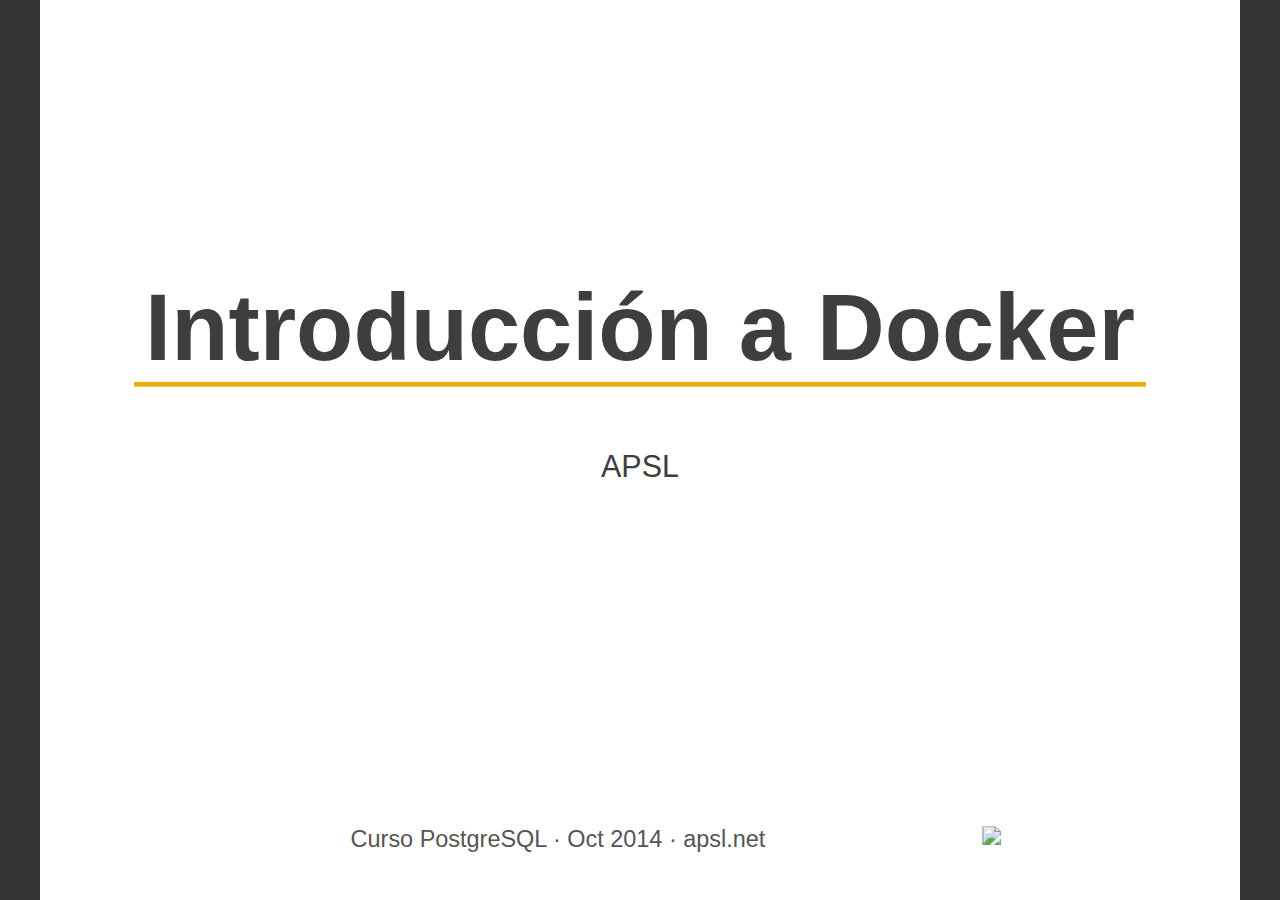
==== index.html @ 0d20121a "init" ====
<!DOCTYPE html>
<!--
  Copyright 2010 Google Inc.

  Licensed under the Apache License, Version 2.0 (the "License");
  you may not use this file except in compliance with the License.
  You may obtain a copy of the License at

     http://www.apache.org/licenses/LICENSE-2.0

  Unless required by applicable law or agreed to in writing, software
  distributed under the License is distributed on an "AS IS" BASIS,
  WITHOUT WARRANTIES OR CONDITIONS OF ANY KIND, either express or implied.
  See the License for the specific language governing permissions and
  limitations under the License.

  Original slides: Marcin Wichary (mwichary@google.com)
  Modifications: Ernest Delgado (ernestd@google.com)
                 Alex Russell (slightlyoff@chromium.org)

  landslide modifications: Adam Zapletal (adamzap@gmail.com)
                           Nicolas Perriault (nperriault@gmail.com)
-->
<html>
<head>
    <meta http-equiv="Content-Type" content="text/html; charset=utf-8" />
    <meta http-equiv="X-UA-Compatible" content="chrome=1">
    <title>Introducción a Docker</title>
    <!-- Styles -->
    
    <link rel="stylesheet" media="print" href="temas/avalanche/avalanche/css/print.css">
    <link rel="stylesheet" media="screen, projection" href="temas/avalanche/avalanche/css/screen.css">
    
    
      
      <link rel="stylesheet" href="temas/avalanche/custom_css/pygments/default.css">
      
    
      
      <link rel="stylesheet" href="custom.css">
      
    
    <!-- /Styles -->
    <!-- Javascripts -->
    
    <script type="text/javascript" src="temas/avalanche/avalanche/js/slides.js"></script>
    
    
    <!-- /Javascripts -->
</head>
<body>
  <div id="blank"></div>
  <div class="presentation">
    <div id="time">
      <span id="hours">00</span>:<span id="minutes">00</span>:<span id="seconds">00</span>
    </div>            
    <div id="current_presenter_notes">
      <div id="presenter_note"></div>
    </div>
    <div class="slides">
      
      <!-- slide source: slides/01-intro.md -->
      <div class="slide-wrapper">
        <div class="slide titleslide">
          <div class="inner">
            
            <header><h1>Introducción a Docker</h1></header>
            
            
            <section><h2>APSL</h2>
</section>
            
          </div>
          <div class="presenter_notes">
            <header><h1>Notes</h1></header>
            <section>
            
            </section>
          </div>
          <footer>
            
            <aside class="source">
              Source: <a href="slides/01-intro.md">slides/01-intro.md</a>
            </aside>
            
            <aside class="page_number">
              1/2
            </aside>
          </footer>
          <div class="apsl">
            Curso PostgreSQL · Oct 2014 · apsl.net
            <img class="logoapsl" src="img/apsl.png" />
          </div>
        </div>
      </div>
      
      <!-- slide source: slides/01-intro.md -->
      <div class="slide-wrapper">
        <div class="slide">
          <div class="inner">
            
            <header><h1>Agenda</h1></header>
            
            
            <section><ul>
<li>Introducción</li>
<li>Historia</li>
<li>Arquitectura</li>
<li>Configuración<ul>
<li>postgresql.conf</li>
<li>pg_hba.conf</li>
</ul>
</li>
<li>Instalación</li>
</ul></section>
            
          </div>
          <div class="presenter_notes">
            <header><h1>Notes</h1></header>
            <section>
            
            </section>
          </div>
          <footer>
            
            <aside class="source">
              Source: <a href="slides/01-intro.md">slides/01-intro.md</a>
            </aside>
            
            <aside class="page_number">
              2/2
            </aside>
          </footer>
          <div class="apsl">
            Curso PostgreSQL · Oct 2014 · apsl.net
            <img class="logoapsl" src="img/apsl.png" />
          </div>
        </div>
      </div>
      
    </div>
  </div>
  
  
  <div id="toc" class="sidebar hidden">
    <h2>Table of Contents</h2>
    <table>
      <caption>Table of Contents</caption>
      
      <tr id="toc-row-1">
        <th><a href="#slide1">Introducción a Docker</a></th>
        <td><a href="#slide1">1</a></td>
      </tr>
      
      
      <tr id="toc-row-2">
        <th><a href="#slide2">Agenda</a></th>
        <td><a href="#slide2">2</a></td>
      </tr>
      
      
    </table>
  </div>
  
  <div id="help" class="sidebar hidden">
    <h2>Help</h2>
    <table>
      <caption>Help</caption>
      <tr>
        <th>Table of contents</th>
        <td>t</td>
      </tr>
      <tr>
        <th>Exposé</th>
        <td>ESC</td>
      </tr>
      <tr>
        <th>Autoscale</th>
        <td>e</td>
      </tr>
      <tr>
        <th>Full screen slides</th>
        <td>f</td>
      </tr>
      <tr>
        <th>Presenter view</th>
        <td>p</td>
      </tr>
      <tr>
        <th>Source files</th>
        <td>s</td>
      </tr>
      <tr>
        <th>Slide numbers</th>
        <td>n</td>
      </tr>
      <tr>
        <th>Blank screen</th>
        <td>b</td>
      </tr>
      <tr>
        <th>Notes</th>
        <td>2</td>
      </tr>
      <tr>
        <th>Help</th>
        <td>h</td>
      </tr>
    </table>
  </div>
  <script>$().landslide();</script>
</body>
</html>
---- temas/avalanche/avalanche/css/print.css ----
/*
Letter 612 x 792
A4     498 x 750
*/

/***************************************************************************/
/* The bits that you probably want to override! */
body {
  font-size: 20pt;
  font-family: "Helvetica", "Arial", "Liberation Sans", sans-serif;
  color: black;
  background-color: #fff; /* Colour outside of slide */
}

div.presentation, div.slide {
  background-color: white; /* colour of the slide */
}

div.slide h1, div.slide h2, div.slide h3, div.slide h4, div.slide h5, div.slide h6 {
  color: navy;
  font-weight: normal;
}

div.slide h3, div.slide h4, div.slide h5, div.slide h6 {
  margin-bottom: 6px;
}

div.slide h3 + p, div.slide h4 + p, div.slide h5 + p, div.slide h6 + p {
  margin-top: 6px;
}

pre {
  font-size: 12pt;
  font-family: Monaco, Courier, monospace;
}

li {
  line-height: 1.5em;
  margin-left: 10pt;
  /*padding: 10px 0*/;
}

li ul, li ul li {
  margin-top: 0;
}

table {
  margin-top: 6pt;
  border-collapse: collapse;
  width: 100%;
}
table th {
  text-align: left;
  border-bottom: 1px solid #666;
}
table td, table th {
  padding-left:   10px;
  padding-right:  10px;
  padding-top:    4px;
  padding-bottom: 4px;
}
tr > td:first-child, tr > th:first-child {
  padding-left: 0;
}

/* .notes are displayed when you press '2' */
.notes {
  color: white;
  background: #777;
  opacity:0.90;
}

/* A title slide is a single header */
.slide header:only-child h1 {
  font-weight: bold;
  font-size: 36pt;
}

/* Source and page number */
aside.source, aside.page_number {
  font-size: 14pt;
}

/* Quote and blockquote */
blockquote          { text-indent: -1ex; margin-bottom: 10px;}
blockquote *        { quotes: none; }
blockquote p:before { content: '\201C'; }
blockquote p:after  { content: '\201D'; }
blockquote p        { margin:0; padding:0; }
blockquote q:before { content: '\2018'; }
blockquote q:after  { content: '\2019'; }
.cite { margin:0; text-align:right; margin-right: 40px;}

/***************************************************************************/
/* Specific clases for use with the .fx: macro */

/* smaller and larger */
.smaller section {
  font-size: 18pt;
}

.smaller div h1 {
  font-size: 40pt;
}

.smaller section pre {
  font-size: 10pt;
}

.larger section {
  font-size: 22pt;
}

.larger div h1 {
  font-size: 40pt;
}

.larger section pre {
  font-size: 14pt;
}

/* titleslide: displaying a title(h1) and subtitle(h2) on the same slide */
div.titleslide { text-align: center; }
div.titleslide h1 { padding-top: 50pt; font-size: 60pt; font-weight: bold;}

/* imageslide: covering a whole slide with an image */
div.slides div.imageslide {margin: 0; width: 750pt; height: 460pt; overflow: hidden}
div.imageslide img { 
  position: relative; 
  /*top: -144pt;*/
  /*top: -460pt;*/
  /*left: -10pt; */
  top: -138pt;
  left: -10pt;
  width: 750pt;
  height: 460pt;
  max-width: 750pt !important; 
  max-height: 460pt !important; 
  z-index: 0; 
}

div.imageslide h1 { position: relative; z-index: 3 !important; /*left: 40px; top: -70pt; */}

/* black and white header for use with imageslide */
div.whiteheading h1 {color: #fffffe !important;}
div.blackheading h1 {color: black !important;}

/***************************************************************************/
/* Syntax highlighting is by Pygments - select via config file */
.lineno {color: #aaa; }  /* Line numbers */



/***************************************************************************/
/* The structure - You shouldn't need to change anything from here on down */
body {
  /*padding : 70pt;*/
  margin  : 0;
  overflow: hidden;
}

div.presentation, div.slides {
    transform: scale(1),
    -ms-transform: scale(1),
    -moz-transform: scale(1),
    -webkit-transform: scale(1),
    -o-transform: scale(1),
}

/*div.slides {
  width: 754pt !important;
  height: 502pt !important;
}*/

div.slide {
  display: block !important;
  width: 740pt !important;
  height: 460pt !important;
  border: 2pt solid #ddd;
/*  width      : 100%;
  height     : 100%;*/
  overflow   : hidden;
  page-break-after: always;
}

div.slide div.inner {
  width: 750pt !important;
  height: 460pt !important;
  margin: auto;
  display: table-cell;
  padding: 10pt;
}


/* A title slide is a single header */
.slide header:only-child {
  display: table;
}

.slide header:only-child h1 {
  width: 750pt !important;
  height: 460pt !important;
  text-align    : center;
  display       : table-cell;
  vertical-align: middle;
}

/*.slide header:only-child h1 {
  line-height: 180%;
  text-align: center;
  display: table-cell;
  vertical-align: middle;
  height: 600px;
  width: 800px;
  font-size: 48px;
  margin-top:100px;
  margin-bottom:100px;
}
*/


ol {
  margin-left: 5pt;
}

/* Image alignment options. Note that we align centre by default */
img { display: block; margin: auto; max-width: 600pt; max-height: 340pt;}

section img.align-center, section img.align-centre, section img.center, section img.centre {
  display: block;
  margin-left: auto;
  margin-right: auto;
}

section img.align-right, section img.right {
  display: block;
  margin-left: auto;
  margin-right: 0;
}

section img.align-left, section img.left {
  display: block;
  margin-right: auto;
  margin-left: 0;
}

section img.float-right {
  display: block;
  float: right;
  margin-left: auto;
  margin-right: 0;
}

section img.float-left {
  display: block;
  float: left;
  margin-right: auto;
  margin-left: 0;
}

/* Source and page number */
aside, footer {
  display: block;
  visibility: visible;
}

aside.source {
  display: none;
}

.page_number {
  position: relative; 
  text-align: right;
  display: block !important;
  visibility: visible !important;
  top: -40pt;
  right    : 0px;
  color    : black !important;
  padding  : 5pt !important;  
}


#toc, #help, .slide .notes,
.presenter_notes, #current_presenter_notes, #presenter_note,
 #time {
  display: none;
}


/* Turn of page numbers by uncommenting this */
.page_number {
  display: none !important;
}

/* Custom CSS bits */
.credits {
    float: right; 
    text-align:left;
    padding-top: 150pt !important;
}

.columnlist2 ul {
    vertical-align: top;
    -moz-column-count: 2;
    -moz-column-gap: 20px;
    -webkit-column-count: 2;
    -webkit-column-gap: 20px;
    column-count: 2;
    column-gap: 20px;
}

.columnlist3 ul {
    vertical-align: top;
    -moz-column-count: 3;
    -moz-column-gap: 20px;
    -webkit-column-count: 3;
    -webkit-column-gap: 20px;
    column-count: 3;
    column-gap: 20px;
}
---- temas/avalanche/avalanche/css/screen.css ----
/***************************************************************************/
/* The bits that you probably want to override! */
body {
    font-size: 36px;
    font-family: "Helvetica", "Arial", "Liberation Sans", sans-serif;
    color: black;
    background-color: #333; /* Colour outside of slide */
}

div.presentation, div.slide {
  background-color: white; /* colour of the slide */
}

div.slide h1, div.slide h2, div.slide h3, div.slide h4, div.slide h5, div.slide h6 {
  color: navy;
  font-weight: normal;
}

pre {
  font-size: 26px;
  font-family: Monaco, Courier, monospace;
}

li {
  padding: 10px 0;
}

table {
  margin-top: 10px;
  border-collapse: collapse;
  width: 100%;
}
table th {
  text-align: left;
  border-bottom: 1px solid #666;
}
table td, table th {
  padding-left:   10px;
  padding-right:  10px;
  padding-top:    4px;
  padding-bottom: 4px;
}
tr > td:first-child, tr > th:first-child {
  padding-left: 0;
}

/* .notes are displayed when you press '2' */
.notes {
  color: white;
  background: #777;
  opacity:0.90;
}

/* A title slide is a single header */
.slide header:only-child h1 {
  font-weight: bold;
  font-size: 80px;
}

/* Source and page number */
aside.source, aside.page_number {
  font-size: 20px;
}

/* Quote and blockquote */
blockquote          { text-indent: -1ex; margin-bottom: 10px;}
blockquote *        { quotes: none; }
blockquote p:before { content: '\201C'; }
blockquote p:after  { content: '\201D'; }
blockquote p        { margin:0; padding:0; }
blockquote q:before { content: '\2018'; }
blockquote q:after  { content: '\2019'; }
.cite { margin:0; text-align:right; margin-right: 40px;}

/***************************************************************************/
/* Specific clases for use with the .fx: macro */

/* smaller and larger */
.smaller section {
  font-size: 30px;
}

.smaller div h1 {
  font-size: 72px;
}

.smaller section pre {
  font-size: 24px;
}

.larger section {
  font-size: 42px;
}

.larger div h1 {
  font-size: 72px;
}

.larger section pre {
  font-size: 28px;
}

/* titleslide: displaying a title(h1) and subtitle(h2) on the same slide */
div.titleslide { text-align: center; }
div.titleslide h1 { padding-top: 140px; font-size: 80px; font-weight: bold;}

/* imageslide: covering a whole slide with an image */
div.slides div.imageslide {margin: 0; width: 1024px; height: 768px;}
div.imageslide img { 
  position: absolute; 
  top: 0; left: 0; 
  width: 1024px; 
  max-width: 1024px; max-height: 768px;
  z-index: 0; 
}

div.imageslide h1 { position: absolute; z-index: 3; left: 40px; top: 0; }

/* black and white header for use with imageslide */
div.whiteheading h1 {color: white !important;}
div.blackheading h1 {color: black !important;}

/***************************************************************************/
/* Syntax highlighting is by Pygments - select via config file */
.lineno {color: #aaa; }  /* Line numbers */


/***************************************************************************/
/* Slide transition */
.slide.past {
  opacity: 0;
}

.slide.current {
  opacity: 1;
  -webkit-transition: opacity 0.75s ease;
  -moz-transition: opacity 0.75s ease;
  -o-transition: opacity 0.75s ease;
}

.slide.future {
  opacity: 0;
}

/***************************************************************************/
/* The structure - You shouldn't need to change anything from here on down */
body {
  padding : 0;
  margin  : 0;
  width   : 100%;
  height  : 100%;
  overflow: hidden;
}

div.presentation {
  margin     : 0px auto;
  width      : 1024px;
  height     : 768px;
  position   : absolute;
  top        : 50%;
  left       : 50%;
  margin-left: -512px;
  margin-top : -384px;
}

div.slides {
  width      : 1024px;
  height     : 768px;
}

div.slide {
  display    : none;
  margin-left: 80px; /* Nice big margin */
  margin-top : 40px;
  width      : 864px;
  height     : 688px;
  position   : absolute;
  overflow   : hidden;
}

.slide.past, .slide.current {
  display: block;
}

.slide.future {
  display: none;
}

/* A title slide is a single header */
.slide header:only-child {
  display: table;
}

.slide header:only-child h1 {
  height        : 600px;
  width         : 864px;
  text-align    : center;
  display       : table-cell;
  vertical-align: middle;
}

ol {
  margin-left: 15px;
}

/* Image alignment options. Note that we align centre by default */
img { display: block; margin: auto; max-width: 864px; max-height: 500px;}

section img.align-center, section img.align-centre, section img.center, section img.centre {
  display: block;
  margin-left: auto;
  margin-right: auto;
}

section img.align-right, section img.right {
  display: block;
  margin-left: auto;
  margin-right: 0;
}

section img.align-left, section img.left {
  display: block;
  margin-right: auto;
  margin-left: 0;
}

section img.float-right {
  display: block;
  float: right;
  margin-left: auto;
  margin-right: 0;
}

section img.float-left {
  display: block;
  float: left;
  margin-right: auto;
  margin-left: 0;
}

/* Blank screen */
#blank {
  position: fixed;
  top: 0;
  left: 0;
  background-color: black;
  width: 100%;
  height: 100%;
  z-index: 64;
  display: none;
}
body.presenter_view.blank .slide.current {
   opacity: 0.2;
}

body.presenter_view #blank {
    display: none !important;
}

/* Display notes (keyboard: 2) */
.notes {
  display   : none;
  padding   : 30px;
  color: white;
  position:absolute;
  width     : 710px;
  min-height: 300px;
  left: 51px;
  top: 123px;
  overflow  : hidden;
}

/* Source and page number */
aside {
  display: none;
}
aside.source {
  position: absolute;
  bottom: 6px;
  left: 0px;
}
aside.page_number {
  position: absolute;
  bottom: 6px;
  right: 0px;
}


/* Expose */
body.expose div.slides {
  float           : left;
  position        : relative;
  overflow        : auto;
  margin          : 10px;
  width           : 1024px;
  height          : 768px;
  background-color: #fff !important;
}

body.expose div.slide {
  display                 : block;
  width                   : 864px;
  height                  : 688px;  
  float                   : left;
  position                : relative;
  left                    : auto !important;
  top                     : auto !important;
  margin                  : 0 !important;
  margin-left             : 10px !important;
  margin-top              : 10px !important;
  padding                 : 10px !important;
  -webkit-transition      : none;
  -moz-transition         : none;
  -o-transition           : none;  
  -moz-transform          : scale(.30, .30);
  -moz-transform-origin   : 0 0;
  -webkit-transform       : scale(.30, .30);
  -webkit-transform-origin: 0 0;
  -o-transform            : scale(.30, .30);
  -o-transform-origin     : 0 0;
  cursor                  : pointer;
  border                  : 10px solid #ccc;
  /*background-color        : #eee;*/
}

body.expose div.slide:hover {
  /*background-color: #D7FCFC;*/
  border: 10px solid blue;
}

body.expose .slide-wrapper {
  float   : left;
  position: relative;
  overflow: hidden;
  margin  : .5%;
  width   : 300px;
  height  : 233px;
}

body.expose .slide.far-past,
body.expose .slide.past,
body.expose .slide.future,
body.expose .slide.far-future {
  margin-left: 0;
  opacity: 1;
}

body.expose .slide.current {
  border: 10px solid red;
  -moz-transform: scale(.30, .30);
  -moz-transform-origin: 0 0;
  -webkit-transform: scale(.30, .30);
  -webkit-transform-origin: 0 0;
  -o-transform: scale(.30, .30);
  -o-transform-origin: 0 0;
}

body.expose .slide aside {
  display: block;
}
body.expose .slide aside.source {
  display: none;
}
body.expose .slide aside.page_number {
  display         : block;
  position        : absolute;
  bottom          : 10px;
  right           : 10px;
  font-size       : 40px;
  background-color: #eee;
  color           : black;
  padding         : 10px;
}

body.expose .slide.current aside.page_number {
  background-color: red;
  color: white;
}

body.expose .slide:hover aside.page_number {
  background-color: blue;
  color: white;
}

/* Sidebar for ToC and Help */
.sidebar {
  background-color: #eee;
  color: #000;
  border-right: 5px solid #ddd;
  z-index: 63;
  height: 100%;
  overflow: hidden;
  top: 0;
  position: absolute;
  display: block;
  margin: 0;
  padding: 10px 16px;
  overflow: auto;
  -webkit-transition: margin 0.2s ease-in-out;
  -moz-transition: margin 0.2s ease-in-out;
  -o-transition: margin 0.2s ease-in-out;
  font-size: 14px;
}

.sidebar.hidden {
  margin-left: -500px;
}

.sidebar h2 {
  margin: 0 0 16px;
  padding: 0;
}

.sidebar table {
  width: 100%;
  margin: 0;
  padding: 0;
  border-collapse: collapse;
}

.sidebar table caption {
  display: none;
}

.sidebar tr {
  margin: 2px 0;
  border-bottom: 1px solid #ccc;
}

.sidebar th {
  text-align: left;
  font-weight: normal;
  max-width: 300px;
  overflow: hidden;
}

.sidebar tr.sub th {
  text-indent: 20px;
}

.sidebar td {
  text-align: right;
  min-width: 20px;
}

.sidebar a {
  color: #000;
  display: block;
  text-decoration: none;
  border-bottom: none;
  padding: 4px 0;
}

.sidebar tr.active, .sidebar tr.active:hover, .sidebar tr.active a {
  background: white;
}

.sidebar tr:hover {
  background: #ccc;
}

/* Presenter Mode */
body.presenter_view, body.presenter_view div.presentation {
  background-color: #333 !important;
}
body.presenter_view div.slides {
  margin-left: -40px !important;
  margin-top : -30px !important;
}

body.presenter_view div.slide {
  display: inline;
  position: absolute;
  overflow: hidden;
  -moz-transform: scale(0.55, 0.55);
  -moz-transform-origin: 0 0;
  -webkit-transform: scale(0.55, 0.55);
  -webkit-transform-origin: 0 0;
  -o-transform: scale(0.55, 0.55);
  -o-transform-origin: 0 0;
  opacity: 1;
  width: 864px !important;
  height: 688px !important;
  margin-left: 60px !important;
  margin-top: 90px !important;
}

body.presenter_view .slide.far-past {
  display: none;
}

body.presenter_view .slide.past {
  display: none;
}

body.presenter_view .slide.current {
  display: block;
  border: 8px solid maroon;
  z-index: 2;
}

body.presenter_view .slide.future {
  display: block;
  margin-left: 560px !important;
  z-index: 1;
  opacity: 1;
  margin-top: 90px !important;
  border: 8px solid #aaa;
  -moz-transform: scale(0.55, 0.55);
  -moz-transform-origin: 0 0;
  -webkit-transform: scale(0.55, 0.55);
  -webkit-transform-origin: 0 0;
  -o-transform: scale(0.55, 0.55);
  -o-transform-origin: 0 0;
}

body.presenter_view .slide.far-future {
  display: none;
  margin-left: 525px;
}

body.presenter_view div#current_presenter_notes {
  visibility: visible;
  display: block;
  position: absolute;
  overflow: auto;
  vertical-align: middle;
  left: 0;
  top: 60%;
  height: 38%;
  margin-left: 20px;
  z-index: 2;
  width: 973px;
  border: 4px solid #aaa;
  background-color: #eee;
}

body.presenter_view div#current_presenter_notes section {
    background-color: #eee !important;
}

body.presenter_view .slide aside.page_number {
  display         : block;
  position        : absolute;
  bottom          : 10px;
  right           : 10px;
  font-size       : 70px;
  background-color: #eee;
  color           : black;
  padding         : 10px;
}

body.presenter_view .slide.current aside.page_number {
  background-color: maroon;
  color: white;
}

/* Time display */
#time { display: none; }

body.presenter_view #time {
  display: block;
  color: white;
  float:right;
  width: 200px;
  text-align: right;
  margin-right: 40px;
  margin-top: 20px;
  padding: 0;
  line-height: 0;
  font-size: 55px;
}

body.presenter_view div#current_presenter_notes header {
  border-bottom: 1px solid #ccc;
}
body.presenter_view div#current_presenter_notes header h1 {
  margin: 5px 10px;
}

body.presenter_view div#current_presenter_notes section {
  font-family: "Helvetica", "Arial", "Liberation Sans", sans-serif;
  font-size: 20px;
  color: black;
  display: block;
  overflow: visible;
  position: relative;
  background-color: #fffeff;
  margin: 0;
  padding: 10px;
/*  border: 3px solid blue;*/

}

body.presenter_view div#current_presenter_notes section p {
  margin: 0;
}

body.presenter_view div#current_presenter_notes section li {
  font-size: inherit;
  padding: 0;
}

body.presenter_view div#current_presenter_notes h1 {
  margin-left: 10px;
  font-size: 20px;
  display: block;

}

div#current_presenter_notes {
  display: none;
}

div.slide div.presenter_notes {
  display: none;
}
---- temas/avalanche/custom_css/pygments/default.css ----
.highlight .hll { background-color: #ffffcc }
.highlight  { background: #f8f8f8; }
.highlight .c { color: #408080; font-style: italic } /* Comment */
.highlight .err { border: 1px solid #FF0000 } /* Error */
.highlight .k { color: #008000; font-weight: bold } /* Keyword */
.highlight .o { color: #666666 } /* Operator */
.highlight .cm { color: #408080; font-style: italic } /* Comment.Multiline */
.highlight .cp { color: #BC7A00 } /* Comment.Preproc */
.highlight .c1 { color: #408080; font-style: italic } /* Comment.Single */
.highlight .cs { color: #408080; font-style: italic } /* Comment.Special */
.highlight .gd { color: #A00000 } /* Generic.Deleted */
.highlight .ge { font-style: italic } /* Generic.Emph */
.highlight .gr { color: #FF0000 } /* Generic.Error */
.highlight .gh { color: #000080; font-weight: bold } /* Generic.Heading */
.highlight .gi { color: #00A000 } /* Generic.Inserted */
.highlight .go { color: #808080 } /* Generic.Output */
.highlight .gp { color: #000080; font-weight: bold } /* Generic.Prompt */
.highlight .gs { font-weight: bold } /* Generic.Strong */
.highlight .gu { color: #800080; font-weight: bold } /* Generic.Subheading */
.highlight .gt { color: #0040D0 } /* Generic.Traceback */
.highlight .kc { color: #008000; font-weight: bold } /* Keyword.Constant */
.highlight .kd { color: #008000; font-weight: bold } /* Keyword.Declaration */
.highlight .kn { color: #008000; font-weight: bold } /* Keyword.Namespace */
.highlight .kp { color: #008000 } /* Keyword.Pseudo */
.highlight .kr { color: #008000; font-weight: bold } /* Keyword.Reserved */
.highlight .kt { color: #B00040 } /* Keyword.Type */
.highlight .m { color: #666666 } /* Literal.Number */
.highlight .s { color: #BA2121 } /* Literal.String */
.highlight .na { color: #7D9029 } /* Name.Attribute */
.highlight .nb { color: #008000 } /* Name.Builtin */
.highlight .nc { color: #0000FF; font-weight: bold } /* Name.Class */
.highlight .no { color: #880000 } /* Name.Constant */
.highlight .nd { color: #AA22FF } /* Name.Decorator */
.highlight .ni { color: #999999; font-weight: bold } /* Name.Entity */
.highlight .ne { color: #D2413A; font-weight: bold } /* Name.Exception */
.highlight .nf { color: #0000FF } /* Name.Function */
.highlight .nl { color: #A0A000 } /* Name.Label */
.highlight .nn { color: #0000FF; font-weight: bold } /* Name.Namespace */
.highlight .nt { color: #008000; font-weight: bold } /* Name.Tag */
.highlight .nv { color: #19177C } /* Name.Variable */
.highlight .ow { color: #AA22FF; font-weight: bold } /* Operator.Word */
.highlight .w { color: #bbbbbb } /* Text.Whitespace */
.highlight .mf { color: #666666 } /* Literal.Number.Float */
.highlight .mh { color: #666666 } /* Literal.Number.Hex */
.highlight .mi { color: #666666 } /* Literal.Number.Integer */
.highlight .mo { color: #666666 } /* Literal.Number.Oct */
.highlight .sb { color: #BA2121 } /* Literal.String.Backtick */
.highlight .sc { color: #BA2121 } /* Literal.String.Char */
.highlight .sd { color: #BA2121; font-style: italic } /* Literal.String.Doc */
.highlight .s2 { color: #BA2121 } /* Literal.String.Double */
.highlight .se { color: #BB6622; font-weight: bold } /* Literal.String.Escape */
.highlight .sh { color: #BA2121 } /* Literal.String.Heredoc */
.highlight .si { color: #BB6688; font-weight: bold } /* Literal.String.Interpol */
.highlight .sx { color: #008000 } /* Literal.String.Other */
.highlight .sr { color: #BB6688 } /* Literal.String.Regex */
.highlight .s1 { color: #BA2121 } /* Literal.String.Single */
.highlight .ss { color: #19177C } /* Literal.String.Symbol */
.highlight .bp { color: #008000 } /* Name.Builtin.Pseudo */
.highlight .vc { color: #19177C } /* Name.Variable.Class */
.highlight .vg { color: #19177C } /* Name.Variable.Global */
.highlight .vi { color: #19177C } /* Name.Variable.Instance */
.highlight .il { color: #666666 } /* Literal.Number.Integer.Long */
---- custom.css ----
/* We can customize the theme CSS here */

pre { font-size:15px}
section ul li {font-size:24px; color:#555; padding: 8px 0;}
section ul li ul li {font-size:20px; color:#555; padding: 6px 0;}
section ol li {font-size:24px; color:#555; padding: 4px 0;}
section p {font-size:23px; color:#444}
header h1 {
  color: #3e3e3e !important;
  border-bottom: 4px solid #e9ae12;
  font-size: 33px;
}
header h2 {
  color: #3e3e3e !important;
  border-bottom: 4px solid #e9ae12;
  font-size: 29px;
}
section h1 {
  color: #3e3e3e !important;
  font-size: 30px;
}
section h2 {
  color: #3e3e3e !important;
  font-size: 26px;
}

section h3 {
  color: #3e3e3e !important;
  font-size: 22px;
}

.apsl {
  position:absolute;
  bottom:0px;
  left:0;
  font-size: 20px;
  width:100%;
  color: #555;
}

.imageslide .apsl {
  display:none;

}

img.logoapsl {
  width: 110px;
  float:right;
  margin-right:30px;
}
img.logogoldcar{
  width: 110px;
  float:right;
}
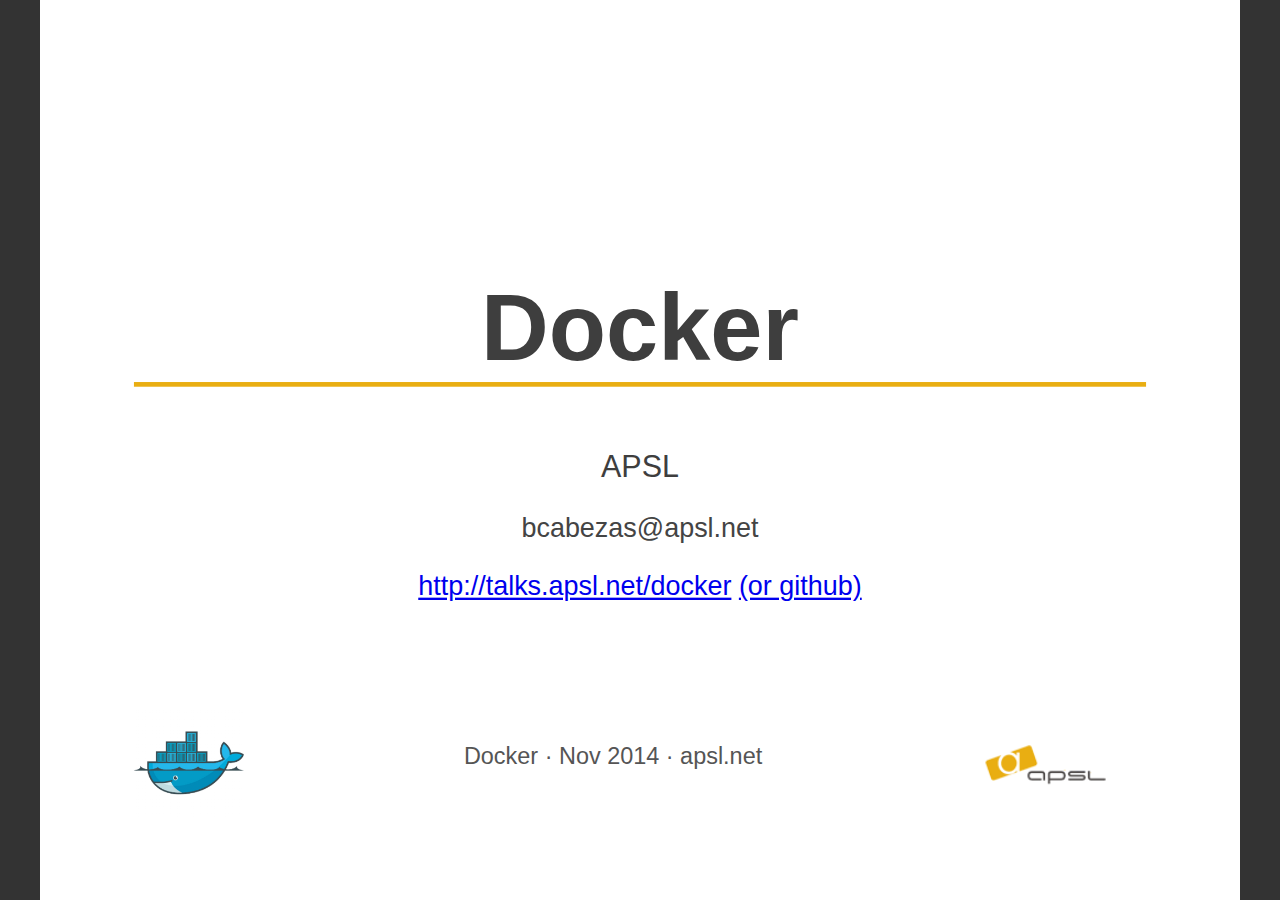
==== commit ca652c65: "21" ====
--- a/index.html
+++ b/index.html
@@ -25,7 +25,7 @@
 <head>
     <meta http-equiv="Content-Type" content="text/html; charset=utf-8" />
     <meta http-equiv="X-UA-Compatible" content="chrome=1">
-    <title>Introducción a Docker</title>
+    <title>Docker</title>
     <!-- Styles -->
     
     <link rel="stylesheet" media="print" href="temas/avalanche/avalanche/css/print.css">
@@ -64,10 +64,12 @@
         <div class="slide titleslide">
           <div class="inner">
             
-            <header><h1>Introducción a Docker</h1></header>
+            <header><h1>Docker</h1></header>
             
             
             <section><h2>APSL</h2>
+<p>bcabezas@apsl.net</p>
+<p><a href="http://talks.apsl.net/docker">http://talks.apsl.net/docker</a>  <a href="https://github.com/APSL/docker_talk">(or github)</a></p>
 </section>
             
           </div>
@@ -84,17 +86,779 @@
             </aside>
             
             <aside class="page_number">
-              1/2
-            </aside>
-          </footer>
-          <div class="apsl">
-            Curso PostgreSQL · Oct 2014 · apsl.net
-            <img class="logoapsl" src="img/apsl.png" />
-          </div>
-        </div>
-      </div>
-      
-      <!-- slide source: slides/01-intro.md -->
+              1/22
+            </aside>
+          </footer>
+          <div class="apsl">
+            <span>Docker · Nov 2014 · apsl.net</span>
+            <img class="logodocker" src="img/docker.png" />
+            <img class="logoapsl" src="img/apsl.png" />
+          </div>
+        </div>
+      </div>
+      
+      <!-- slide source: slides/01-intro.md -->
+      <div class="slide-wrapper">
+        <div class="slide">
+          <div class="inner">
+            
+            <header><h1>Agenda</h1></header>
+            
+            
+            <section><ul>
+<li>Qué es?</li>
+<li>El problema</li>
+<li>la revolución de los containers</li>
+<li>Ventajas principales</li>
+<li>Arquitectura</li>
+<li>El ciclo de vida Docker</li>
+<li>El ecosistema</li>
+</ul></section>
+            
+          </div>
+          <div class="presenter_notes">
+            <header><h1>Notes</h1></header>
+            <section>
+            
+            </section>
+          </div>
+          <footer>
+            
+            <aside class="source">
+              Source: <a href="slides/01-intro.md">slides/01-intro.md</a>
+            </aside>
+            
+            <aside class="page_number">
+              2/22
+            </aside>
+          </footer>
+          <div class="apsl">
+            <span>Docker · Nov 2014 · apsl.net</span>
+            <img class="logodocker" src="img/docker.png" />
+            <img class="logoapsl" src="img/apsl.png" />
+          </div>
+        </div>
+      </div>
+      
+      <!-- slide source: slides/01-intro.md -->
+      <div class="slide-wrapper">
+        <div class="slide">
+          <div class="inner">
+            
+            <header><h1>¿Qué es Docker?</h1></header>
+            
+            
+            <section><p><img src='img/container.jpg' /></p>
+<p>"Docker es un proyecto de software libre para crear fácilmente containers 
+ligeros, portables y auto-suficientes de cualquier <strong>aplicación</strong>"</p></section>
+            
+          </div>
+          <div class="presenter_notes">
+            <header><h1>Notes</h1></header>
+            <section>
+            
+            </section>
+          </div>
+          <footer>
+            
+            <aside class="source">
+              Source: <a href="slides/01-intro.md">slides/01-intro.md</a>
+            </aside>
+            
+            <aside class="page_number">
+              3/22
+            </aside>
+          </footer>
+          <div class="apsl">
+            <span>Docker · Nov 2014 · apsl.net</span>
+            <img class="logodocker" src="img/docker.png" />
+            <img class="logoapsl" src="img/apsl.png" />
+          </div>
+        </div>
+      </div>
+      
+      <!-- slide source: slides/01-intro.md -->
+      <div class="slide-wrapper">
+        <div class="slide">
+          <div class="inner">
+            
+            <header><h1>El problema</h1></header>
+            
+            
+            <section><p>Desplegar aplicaciones en los servidores es demasiado complicado</p></section>
+            
+          </div>
+          <div class="presenter_notes">
+            <header><h1>Notes</h1></header>
+            <section>
+            
+            </section>
+          </div>
+          <footer>
+            
+            <aside class="source">
+              Source: <a href="slides/01-intro.md">slides/01-intro.md</a>
+            </aside>
+            
+            <aside class="page_number">
+              4/22
+            </aside>
+          </footer>
+          <div class="apsl">
+            <span>Docker · Nov 2014 · apsl.net</span>
+            <img class="logodocker" src="img/docker.png" />
+            <img class="logoapsl" src="img/apsl.png" />
+          </div>
+        </div>
+      </div>
+      
+      <!-- slide source: slides/01-intro.md -->
+      <div class="slide-wrapper">
+        <div class="slide">
+          <div class="inner">
+            
+            <header><h1>El problema</h1></header>
+            
+            
+            <section><p>Desplegar aplicaciones en los servidores es demasiado complicado</p>
+<p><img src='img/the-challenge.png' /></p></section>
+            
+          </div>
+          <div class="presenter_notes">
+            <header><h1>Notes</h1></header>
+            <section>
+            
+            </section>
+          </div>
+          <footer>
+            
+            <aside class="source">
+              Source: <a href="slides/01-intro.md">slides/01-intro.md</a>
+            </aside>
+            
+            <aside class="page_number">
+              5/22
+            </aside>
+          </footer>
+          <div class="apsl">
+            <span>Docker · Nov 2014 · apsl.net</span>
+            <img class="logodocker" src="img/docker.png" />
+            <img class="logoapsl" src="img/apsl.png" />
+          </div>
+        </div>
+      </div>
+      
+      <!-- slide source: slides/01-intro.md -->
+      <div class="slide-wrapper">
+        <div class="slide">
+          <div class="inner">
+            
+            <header><h1>The Matrix From Hell</h1></header>
+            
+            
+            <section><p><img src='img/the-matrix-from-hell.png' /></p></section>
+            
+          </div>
+          <div class="presenter_notes">
+            <header><h1>Notes</h1></header>
+            <section>
+            
+            </section>
+          </div>
+          <footer>
+            
+            <aside class="source">
+              Source: <a href="slides/01-intro.md">slides/01-intro.md</a>
+            </aside>
+            
+            <aside class="page_number">
+              6/22
+            </aside>
+          </footer>
+          <div class="apsl">
+            <span>Docker · Nov 2014 · apsl.net</span>
+            <img class="logodocker" src="img/docker.png" />
+            <img class="logoapsl" src="img/apsl.png" />
+          </div>
+        </div>
+      </div>
+      
+      <!-- slide source: slides/01-intro.md -->
+      <div class="slide-wrapper">
+        <div class="slide">
+          <div class="inner">
+            
+            <header><h1>Transportes de mercancías antes de 1960</h1></header>
+            
+            
+            <section><p><img src='img/cargo-transport-pre-1960.png' /></p></section>
+            
+          </div>
+          <div class="presenter_notes">
+            <header><h1>Notes</h1></header>
+            <section>
+            
+            </section>
+          </div>
+          <footer>
+            
+            <aside class="source">
+              Source: <a href="slides/01-intro.md">slides/01-intro.md</a>
+            </aside>
+            
+            <aside class="page_number">
+              7/22
+            </aside>
+          </footer>
+          <div class="apsl">
+            <span>Docker · Nov 2014 · apsl.net</span>
+            <img class="logodocker" src="img/docker.png" />
+            <img class="logoapsl" src="img/apsl.png" />
+          </div>
+        </div>
+      </div>
+      
+      <!-- slide source: slides/01-intro.md -->
+      <div class="slide-wrapper">
+        <div class="slide">
+          <div class="inner">
+            
+            <header><h1>También otra Matrix From Hell</h1></header>
+            
+            
+            <section><p><img src='img/also-a-matrix-from-hell.png' /></p></section>
+            
+          </div>
+          <div class="presenter_notes">
+            <header><h1>Notes</h1></header>
+            <section>
+            
+            </section>
+          </div>
+          <footer>
+            
+            <aside class="source">
+              Source: <a href="slides/01-intro.md">slides/01-intro.md</a>
+            </aside>
+            
+            <aside class="page_number">
+              8/22
+            </aside>
+          </footer>
+          <div class="apsl">
+            <span>Docker · Nov 2014 · apsl.net</span>
+            <img class="logodocker" src="img/docker.png" />
+            <img class="logoapsl" src="img/apsl.png" />
+          </div>
+        </div>
+      </div>
+      
+      <!-- slide source: slides/01-intro.md -->
+      <div class="slide-wrapper">
+        <div class="slide">
+          <div class="inner">
+            
+            <header><h1>Solución: El transporte intermodal</h1></header>
+            
+            
+            <section><p><img src='img/intermodal-shipping-container.png' /></p></section>
+            
+          </div>
+          <div class="presenter_notes">
+            <header><h1>Notes</h1></header>
+            <section>
+            
+            </section>
+          </div>
+          <footer>
+            
+            <aside class="source">
+              Source: <a href="slides/01-intro.md">slides/01-intro.md</a>
+            </aside>
+            
+            <aside class="page_number">
+              9/22
+            </aside>
+          </footer>
+          <div class="apsl">
+            <span>Docker · Nov 2014 · apsl.net</span>
+            <img class="logodocker" src="img/docker.png" />
+            <img class="logoapsl" src="img/apsl.png" />
+          </div>
+        </div>
+      </div>
+      
+      <!-- slide source: slides/01-intro.md -->
+      <div class="slide-wrapper">
+        <div class="slide">
+          <div class="inner">
+            
+            <header><h1>Docker es un sistema de contenedores para software</h1></header>
+            
+            
+            <section><p><img src='img/shipping-container-for-code.png' />aplicaciones</p></section>
+            
+          </div>
+          <div class="presenter_notes">
+            <header><h1>Notes</h1></header>
+            <section>
+            
+            </section>
+          </div>
+          <footer>
+            
+            <aside class="source">
+              Source: <a href="slides/01-intro.md">slides/01-intro.md</a>
+            </aside>
+            
+            <aside class="page_number">
+              10/22
+            </aside>
+          </footer>
+          <div class="apsl">
+            <span>Docker · Nov 2014 · apsl.net</span>
+            <img class="logodocker" src="img/docker.png" />
+            <img class="logoapsl" src="img/apsl.png" />
+          </div>
+        </div>
+      </div>
+      
+      <!-- slide source: slides/01-intro.md -->
+      <div class="slide-wrapper">
+        <div class="slide">
+          <div class="inner">
+            
+            <header><h1>Docker elimina la Matriz</h1></header>
+            
+            
+            <section><p><img src='img/eliminates-matrix-from-hell.png' /></p></section>
+            
+          </div>
+          <div class="presenter_notes">
+            <header><h1>Notes</h1></header>
+            <section>
+            
+            </section>
+          </div>
+          <footer>
+            
+            <aside class="source">
+              Source: <a href="slides/01-intro.md">slides/01-intro.md</a>
+            </aside>
+            
+            <aside class="page_number">
+              11/22
+            </aside>
+          </footer>
+          <div class="apsl">
+            <span>Docker · Nov 2014 · apsl.net</span>
+            <img class="logodocker" src="img/docker.png" />
+            <img class="logoapsl" src="img/apsl.png" />
+          </div>
+        </div>
+      </div>
+      
+      <!-- slide source: slides/01-intro.md -->
+      <div class="slide-wrapper">
+        <div class="slide">
+          <div class="inner">
+            
+            <header><h1>Containers: Caracteríasticas <em>disruptivas</em></h1></header>
+            
+            
+            <section><ul>
+<li><strong>Encapsulación</strong>: Aplicaciones y todas sus dependencias encapsuladas con una * interfaz estándar.  <em>Puerto TCP, start, stop, logs, límites...</em> <strong>Densidad</strong>:</li>
+<li>Ligereza significa Maximizacioń de recursos Hardware Más aplicaciones en el</li>
+<li>mismo Rack Hardware <strong>Inició rápido</strong>. Una VM sin el sobrecoste de una VM.</li>
+<li>Reinicio al estado inicial instantáneo.  <strong>Repetitividad</strong> y consistencia.</li>
+<li>Builds repetibles y automáticos.  Construye una vez. Despliega en local,</li>
+<li>test, QA, pre, prod, cloud, PaaS...  Lleva el trabajo colaborativo también a</li>
+<li>la parte Ops.  http://hub.docker.io Gestión de contenedores como código</li>
+<li>(commit / push / pull / diff) Aislamiento y seguridad</li>
+</ul></section>
+            
+          </div>
+          <div class="presenter_notes">
+            <header><h1>Notes</h1></header>
+            <section>
+            
+            </section>
+          </div>
+          <footer>
+            
+            <aside class="source">
+              Source: <a href="slides/01-intro.md">slides/01-intro.md</a>
+            </aside>
+            
+            <aside class="page_number">
+              12/22
+            </aside>
+          </footer>
+          <div class="apsl">
+            <span>Docker · Nov 2014 · apsl.net</span>
+            <img class="logodocker" src="img/docker.png" />
+            <img class="logoapsl" src="img/apsl.png" />
+          </div>
+        </div>
+      </div>
+      
+      <!-- slide source: slides/01-intro.md -->
+      <div class="slide-wrapper">
+        <div class="slide">
+          <div class="inner">
+            
+            <header><h1>Extremadamente ligeros: Densidad e Inicio rápido</h1></header>
+            
+            
+            <section><p><img src='img/containers-vs-vms.png' /></p></section>
+            
+          </div>
+          <div class="presenter_notes">
+            <header><h1>Notes</h1></header>
+            <section>
+            
+            </section>
+          </div>
+          <footer>
+            
+            <aside class="source">
+              Source: <a href="slides/01-intro.md">slides/01-intro.md</a>
+            </aside>
+            
+            <aside class="page_number">
+              13/22
+            </aside>
+          </footer>
+          <div class="apsl">
+            <span>Docker · Nov 2014 · apsl.net</span>
+            <img class="logodocker" src="img/docker.png" />
+            <img class="logoapsl" src="img/apsl.png" />
+          </div>
+        </div>
+      </div>
+      
+      <!-- slide source: slides/01-intro.md -->
+      <div class="slide-wrapper">
+        <div class="slide">
+          <div class="inner">
+            
+            <header><h1>Repetitividad y portabilidad</h1></header>
+            
+            
+            <section><ul>
+<li>Evita el problema de "<strong>En mi máquina funciona</strong>"</li>
+</ul>
+<p><img src='img/works-on-my-machine.jpg' /></p></section>
+            
+          </div>
+          <div class="presenter_notes">
+            <header><h1>Notes</h1></header>
+            <section>
+            
+            </section>
+          </div>
+          <footer>
+            
+            <aside class="source">
+              Source: <a href="slides/01-intro.md">slides/01-intro.md</a>
+            </aside>
+            
+            <aside class="page_number">
+              14/22
+            </aside>
+          </footer>
+          <div class="apsl">
+            <span>Docker · Nov 2014 · apsl.net</span>
+            <img class="logodocker" src="img/docker.png" />
+            <img class="logoapsl" src="img/apsl.png" />
+          </div>
+        </div>
+      </div>
+      
+      <!-- slide source: slides/01-intro.md -->
+      <div class="slide-wrapper">
+        <div class="slide">
+          <div class="inner">
+            
+            <header><h1>Arquitectura Docker</h1></header>
+            
+            
+            <section><p><img src='img/docker_nested_arch.png' /></p>
+<p>Necesitamos: kernel &gt;= 3.8</p></section>
+            
+          </div>
+          <div class="presenter_notes">
+            <header><h1>Notes</h1></header>
+            <section>
+            
+            </section>
+          </div>
+          <footer>
+            
+            <aside class="source">
+              Source: <a href="slides/01-intro.md">slides/01-intro.md</a>
+            </aside>
+            
+            <aside class="page_number">
+              15/22
+            </aside>
+          </footer>
+          <div class="apsl">
+            <span>Docker · Nov 2014 · apsl.net</span>
+            <img class="logodocker" src="img/docker.png" />
+            <img class="logoapsl" src="img/apsl.png" />
+          </div>
+        </div>
+      </div>
+      
+      <!-- slide source: slides/01-intro.md -->
+      <div class="slide-wrapper">
+        <div class="slide">
+          <div class="inner">
+            
+            <header><h1>Arquitectura Docker</h1></header>
+            
+            
+            <section><p><img src='img/docker_3d_arch.png' /></p></section>
+            
+          </div>
+          <div class="presenter_notes">
+            <header><h1>Notes</h1></header>
+            <section>
+            
+            </section>
+          </div>
+          <footer>
+            
+            <aside class="source">
+              Source: <a href="slides/01-intro.md">slides/01-intro.md</a>
+            </aside>
+            
+            <aside class="page_number">
+              16/22
+            </aside>
+          </footer>
+          <div class="apsl">
+            <span>Docker · Nov 2014 · apsl.net</span>
+            <img class="logodocker" src="img/docker.png" />
+            <img class="logoapsl" src="img/apsl.png" />
+          </div>
+        </div>
+      </div>
+      
+      <!-- slide source: slides/01-intro.md -->
+      <div class="slide-wrapper">
+        <div class="slide">
+          <div class="inner">
+            
+            <header><h1>Aplicaciones Dockerizadas: Ciclo de vida</h1></header>
+            
+            
+            <section><p><img src='img/basics-of-docker-system.png' /></p></section>
+            
+          </div>
+          <div class="presenter_notes">
+            <header><h1>Notes</h1></header>
+            <section>
+            
+            </section>
+          </div>
+          <footer>
+            
+            <aside class="source">
+              Source: <a href="slides/01-intro.md">slides/01-intro.md</a>
+            </aside>
+            
+            <aside class="page_number">
+              17/22
+            </aside>
+          </footer>
+          <div class="apsl">
+            <span>Docker · Nov 2014 · apsl.net</span>
+            <img class="logodocker" src="img/docker.png" />
+            <img class="logoapsl" src="img/apsl.png" />
+          </div>
+        </div>
+      </div>
+      
+      <!-- slide source: slides/01-intro.md -->
+      <div class="slide-wrapper">
+        <div class="slide">
+          <div class="inner">
+            
+            <header><h1>Aplicaciones Dockerizadas</h1></header>
+            
+            
+            <section><ul>
+<li>
+<p>Proceso creación Imágenes</p>
+<ul>
+<li>Manual (run, apt-get [...], commit, push)</li>
+<li>Automático: Dockerfiles</li>
+</ul>
+</li>
+<li>
+<p>Estilo Containers:</p>
+<ul>
+<li>Un sólo proceso</li>
+<li>Múltiples procesos encapsulados en un container<ul>
+<li>Gestor procesos: supervisor, circusd, runit, systemd</li>
+<li>Ej: <code>varnish | nginx | tomcat7</code></li>
+</ul>
+</li>
+</ul>
+</li>
+</ul></section>
+            
+          </div>
+          <div class="presenter_notes">
+            <header><h1>Notes</h1></header>
+            <section>
+            
+            </section>
+          </div>
+          <footer>
+            
+            <aside class="source">
+              Source: <a href="slides/01-intro.md">slides/01-intro.md</a>
+            </aside>
+            
+            <aside class="page_number">
+              18/22
+            </aside>
+          </footer>
+          <div class="apsl">
+            <span>Docker · Nov 2014 · apsl.net</span>
+            <img class="logodocker" src="img/docker.png" />
+            <img class="logoapsl" src="img/apsl.png" />
+          </div>
+        </div>
+      </div>
+      
+      <!-- slide source: slides/01-intro.md -->
+      <div class="slide-wrapper">
+        <div class="slide has_code">
+          <div class="inner">
+            
+            <header><h1>Docker CLI Básico</h1></header>
+            
+            
+            <section><div class="highlight"><pre><span class="nv">$ </span>sudo docker
+</pre></div>
+
+<ul>
+<li><strong>ps</strong>: Lista contenedores</li>
+<li><strong>images</strong>: Lista imágenes</li>
+<li><strong>run</strong>: Crea un container de una imagen</li>
+<li><strong>start/stop</strong>: Para un container</li>
+<li><strong>build</strong>: Crea una imagen de una Dockerfile</li>
+<li><strong>inspect</strong>: Inspecciona una imagen</li>
+<li><strong>logs</strong>: Ver logs (stdout/stderr) de un container</li>
+<li><strong>push/pull</strong> push / pull imágenes del repositorio</li>
+</ul></section>
+            
+          </div>
+          <div class="presenter_notes">
+            <header><h1>Notes</h1></header>
+            <section>
+            
+            </section>
+          </div>
+          <footer>
+            
+            <aside class="source">
+              Source: <a href="slides/01-intro.md">slides/01-intro.md</a>
+            </aside>
+            
+            <aside class="page_number">
+              19/22
+            </aside>
+          </footer>
+          <div class="apsl">
+            <span>Docker · Nov 2014 · apsl.net</span>
+            <img class="logodocker" src="img/docker.png" />
+            <img class="logoapsl" src="img/apsl.png" />
+          </div>
+        </div>
+      </div>
+      
+      <!-- slide source: slides/80-get-started.md -->
+      <div class="slide-wrapper">
+        <div class="slide">
+          <div class="inner">
+            
+            <header><h1>Próximos pasos</h1></header>
+            
+            
+            <section><ul>
+<li>Docker interactive tutorial</li>
+<li>https://www.docker.com/tryit/</li>
+</ul></section>
+            
+          </div>
+          <div class="presenter_notes">
+            <header><h1>Notes</h1></header>
+            <section>
+            
+            </section>
+          </div>
+          <footer>
+            
+            <aside class="source">
+              Source: <a href="slides/80-get-started.md">slides/80-get-started.md</a>
+            </aside>
+            
+            <aside class="page_number">
+              20/22
+            </aside>
+          </footer>
+          <div class="apsl">
+            <span>Docker · Nov 2014 · apsl.net</span>
+            <img class="logodocker" src="img/docker.png" />
+            <img class="logoapsl" src="img/apsl.png" />
+          </div>
+        </div>
+      </div>
+      
+      <!-- slide source: slides/99-fin.md -->
+      <div class="slide-wrapper">
+        <div class="slide titleslide">
+          <div class="inner">
+            
+            <header><h1>Gracias</h1></header>
+            
+            
+            <section><p>bcabezas@apsl.net</p>
+<p><a href="http://talks.apsl.net/docker">http://talks.apsl.net/docker</a>  <a href="https://github.com/APSL/docker_talk">(or github)</a></p>
+<p><a href="https://github.com/adamzap/landslide">Presentación hecha con landslide</a></p>
+</section>
+            
+          </div>
+          <div class="presenter_notes">
+            <header><h1>Notes</h1></header>
+            <section>
+            
+            </section>
+          </div>
+          <footer>
+            
+            <aside class="source">
+              Source: <a href="slides/99-fin.md">slides/99-fin.md</a>
+            </aside>
+            
+            <aside class="page_number">
+              21/22
+            </aside>
+          </footer>
+          <div class="apsl">
+            <span>Docker · Nov 2014 · apsl.net</span>
+            <img class="logodocker" src="img/docker.png" />
+            <img class="logoapsl" src="img/apsl.png" />
+          </div>
+        </div>
+      </div>
+      
+      <!-- slide source: slides/99-fin.md -->
       <div class="slide-wrapper">
         <div class="slide">
           <div class="inner">
@@ -124,15 +888,16 @@
           <footer>
             
             <aside class="source">
-              Source: <a href="slides/01-intro.md">slides/01-intro.md</a>
-            </aside>
-            
-            <aside class="page_number">
-              2/2
-            </aside>
-          </footer>
-          <div class="apsl">
-            Curso PostgreSQL · Oct 2014 · apsl.net
+              Source: <a href="slides/99-fin.md">slides/99-fin.md</a>
+            </aside>
+            
+            <aside class="page_number">
+              22/22
+            </aside>
+          </footer>
+          <div class="apsl">
+            <span>Docker · Nov 2014 · apsl.net</span>
+            <img class="logodocker" src="img/docker.png" />
             <img class="logoapsl" src="img/apsl.png" />
           </div>
         </div>
@@ -148,7 +913,7 @@
       <caption>Table of Contents</caption>
       
       <tr id="toc-row-1">
-        <th><a href="#slide1">Introducción a Docker</a></th>
+        <th><a href="#slide1">Docker</a></th>
         <td><a href="#slide1">1</a></td>
       </tr>
       
@@ -156,6 +921,126 @@
       <tr id="toc-row-2">
         <th><a href="#slide2">Agenda</a></th>
         <td><a href="#slide2">2</a></td>
+      </tr>
+      
+      
+      <tr id="toc-row-3">
+        <th><a href="#slide3">¿Qué es Docker?</a></th>
+        <td><a href="#slide3">3</a></td>
+      </tr>
+      
+      
+      <tr id="toc-row-4">
+        <th><a href="#slide4">El problema</a></th>
+        <td><a href="#slide4">4</a></td>
+      </tr>
+      
+      
+      <tr id="toc-row-5">
+        <th><a href="#slide5">El problema</a></th>
+        <td><a href="#slide5">5</a></td>
+      </tr>
+      
+      
+      <tr id="toc-row-6">
+        <th><a href="#slide6">The Matrix From Hell</a></th>
+        <td><a href="#slide6">6</a></td>
+      </tr>
+      
+      
+      <tr id="toc-row-7">
+        <th><a href="#slide7">Transportes de mercancías antes de 1960</a></th>
+        <td><a href="#slide7">7</a></td>
+      </tr>
+      
+      
+      <tr id="toc-row-8">
+        <th><a href="#slide8">También otra Matrix From Hell</a></th>
+        <td><a href="#slide8">8</a></td>
+      </tr>
+      
+      
+      <tr id="toc-row-9">
+        <th><a href="#slide9">Solución: El transporte intermodal</a></th>
+        <td><a href="#slide9">9</a></td>
+      </tr>
+      
+      
+      <tr id="toc-row-10">
+        <th><a href="#slide10">Docker es un sistema de contenedores para software</a></th>
+        <td><a href="#slide10">10</a></td>
+      </tr>
+      
+      
+      <tr id="toc-row-11">
+        <th><a href="#slide11">Docker elimina la Matriz</a></th>
+        <td><a href="#slide11">11</a></td>
+      </tr>
+      
+      
+      <tr id="toc-row-12">
+        <th><a href="#slide12">Containers: Caracteríasticas <em>disruptivas</em></a></th>
+        <td><a href="#slide12">12</a></td>
+      </tr>
+      
+      
+      <tr id="toc-row-13">
+        <th><a href="#slide13">Extremadamente ligeros: Densidad e Inicio rápido</a></th>
+        <td><a href="#slide13">13</a></td>
+      </tr>
+      
+      
+      <tr id="toc-row-14">
+        <th><a href="#slide14">Repetitividad y portabilidad</a></th>
+        <td><a href="#slide14">14</a></td>
+      </tr>
+      
+      
+      <tr id="toc-row-15">
+        <th><a href="#slide15">Arquitectura Docker</a></th>
+        <td><a href="#slide15">15</a></td>
+      </tr>
+      
+      
+      <tr id="toc-row-16">
+        <th><a href="#slide16">Arquitectura Docker</a></th>
+        <td><a href="#slide16">16</a></td>
+      </tr>
+      
+      
+      <tr id="toc-row-17">
+        <th><a href="#slide17">Aplicaciones Dockerizadas: Ciclo de vida</a></th>
+        <td><a href="#slide17">17</a></td>
+      </tr>
+      
+      
+      <tr id="toc-row-18">
+        <th><a href="#slide18">Aplicaciones Dockerizadas</a></th>
+        <td><a href="#slide18">18</a></td>
+      </tr>
+      
+      
+      <tr id="toc-row-19">
+        <th><a href="#slide19">Docker CLI Básico</a></th>
+        <td><a href="#slide19">19</a></td>
+      </tr>
+      
+      
+      <tr id="toc-row-20">
+        <th><a href="#slide20">Próximos pasos</a></th>
+        <td><a href="#slide20">20</a></td>
+      </tr>
+      
+      
+      <tr id="toc-row-21">
+        <th><a href="#slide21">Gracias</a></th>
+        <td><a href="#slide21">21</a></td>
+      </tr>
+      
+      
+      <tr id="toc-row-22">
+        <th><a href="#slide22">Agenda</a></th>
+        <td><a href="#slide22">22</a></td>
       </tr>
       
       
--- a/custom.css
+++ b/custom.css
@@ -36,11 +36,11 @@
   font-size: 20px;
   width:100%;
   color: #555;
+  text-align:center;
 }
 
 .imageslide .apsl {
   display:none;
-
 }
 
 img.logoapsl {
@@ -48,7 +48,9 @@
   float:right;
   margin-right:30px;
 }
-img.logogoldcar{
-  width: 110px;
-  float:right;
+img.logodocker{
+  width: 94px;
+  float:left;
+  position:relative;
+  bottom:30px;
 }
